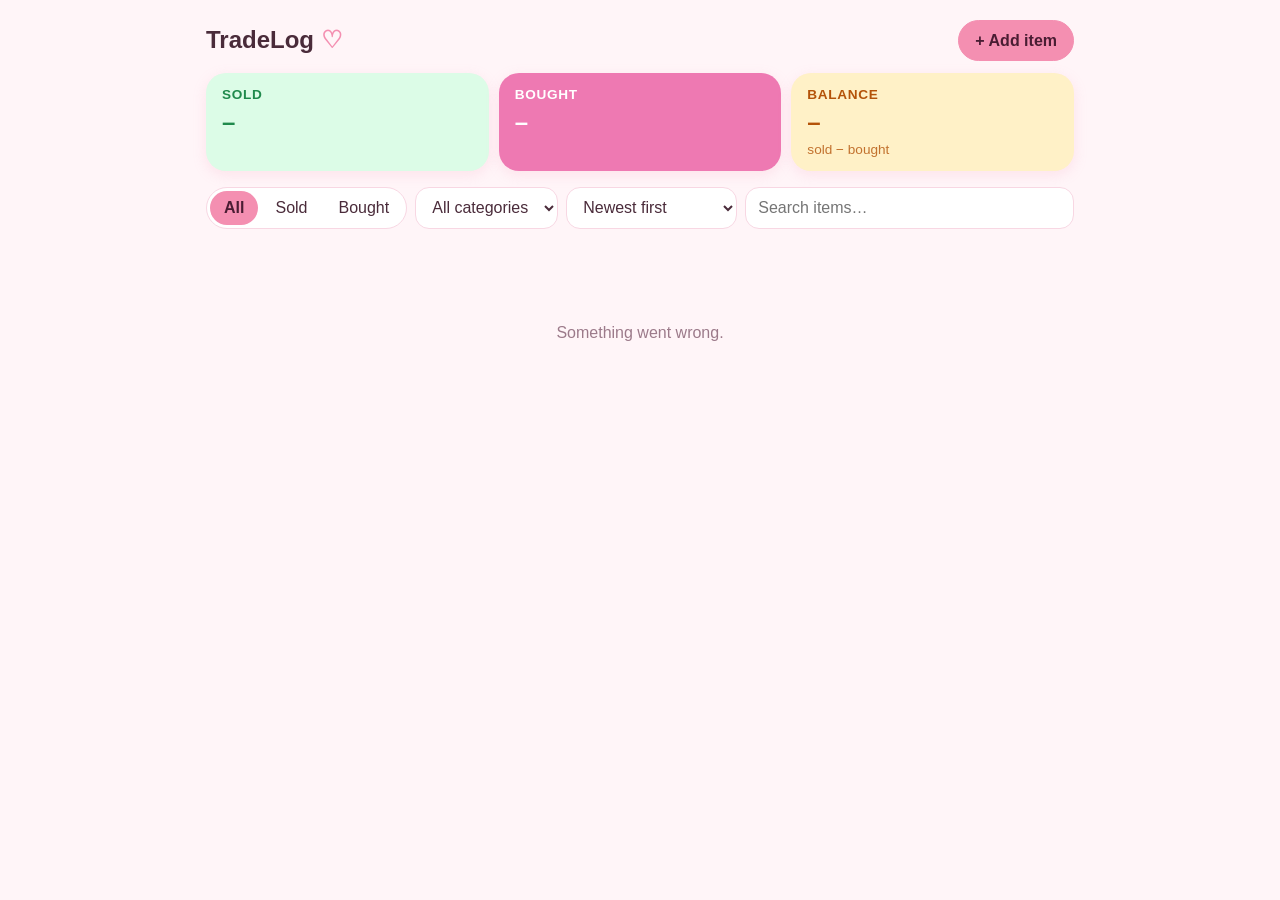
==== src/main/resources/static/index.html @ 0babdda1 "Put the picture under Sold/Bought, above the name, when adding an item" ====
<!doctype html>
<html lang="en">
<head>
    <meta charset="utf-8">
    <meta name="viewport" content="width=device-width, initial-scale=1, viewport-fit=cover">
    <meta name="color-scheme" content="light dark">
    <meta name="apple-mobile-web-app-capable" content="yes">
    <meta name="apple-mobile-web-app-title" content="TradeLog">
    <link rel="manifest" href="manifest.webmanifest">
    <link rel="icon" href="icon.svg" type="image/svg+xml">
    <link rel="apple-touch-icon" href="apple-touch-icon.png">
    <title>TradeLog</title>
    <link rel="stylesheet" href="style.css">
</head>
<body>
<header class="top">
    <h1>TradeLog <span class="heart">♡</span></h1>
    <button id="add" class="primary">+ Add item</button>
</header>

<main>
    <section class="totals">
        <div class="total sold">
            <span class="label">Sold</span>
            <strong id="sold-sum">–</strong>
            <span id="sold-count" class="muted"></span>
        </div>
        <div class="total bought">
            <span class="label">Bought</span>
            <strong id="bought-sum">–</strong>
            <span id="bought-count" class="muted"></span>
        </div>
        <div class="total balance">
            <span class="label">Balance</span>
            <strong id="balance">–</strong>
            <span class="muted">sold − bought</span>
        </div>
    </section>
    <p id="scope" class="scope muted" hidden></p>

    <section class="filters">
        <div class="segmented" id="type-filter">
            <button data-type="" class="active">All</button>
            <button data-type="SOLD">Sold</button>
            <button data-type="BOUGHT">Bought</button>
        </div>
        <select id="category-filter" aria-label="Category">
            <option value="">All categories</option>
        </select>
        <select id="sort" aria-label="Sort">
            <option value="newest">Newest first</option>
            <option value="oldest">Oldest first</option>
            <option value="price-desc">Price: high → low</option>
            <option value="price-asc">Price: low → high</option>
        </select>
        <input id="search" type="search" placeholder="Search items…" aria-label="Search">
    </section>

    <ul id="list" class="items"></ul>
    <p id="empty" class="empty" hidden></p>
</main>

<dialog id="editor">
    <form id="item-form">
        <h2 id="editor-title">Add item</h2>

        <div class="segmented type-choice">
            <label><input type="radio" name="type" value="SOLD" checked> Sold</label>
            <label><input type="radio" name="type" value="BOUGHT"> Bought</label>
        </div>

        <div class="picture">
            <div id="preview" class="thumb large"></div>
            <div class="picture-buttons">
                <label class="button">Choose picture
                    <input id="picture" type="file" accept="image/jpeg,image/png,image/gif,image/webp" hidden>
                </label>
                <button type="button" id="remove-picture">Remove picture</button>
            </div>
        </div>

        <label>Name
            <input name="name" required autocomplete="off">
        </label>
        <div class="row">
            <label>Price (€)
                <input name="price" type="text" inputmode="decimal" placeholder="e.g. 1,50" autocomplete="off" required>
            </label>
            <label>Month
                <input name="date" type="month" placeholder="YYYY-MM">
            </label>
        </div>
        <label><span id="place-label">Where sold</span>
            <select id="place-choice"></select>
            <input name="place" placeholder="New place, e.g. Vinted, flea market" autocomplete="off" hidden>
        </label>
        <label>Category
            <select id="category-choice"></select>
            <input name="category" placeholder="New category, e.g. Clothes" autocomplete="off" hidden>
        </label>
        <label>Notes
            <textarea name="notes" rows="2"></textarea>
        </label>

        <p id="form-error" class="error" hidden></p>

        <div class="actions">
            <button type="button" id="delete" class="danger">Delete</button>
            <span class="spacer"></span>
            <button type="button" id="cancel">Cancel</button>
            <button type="submit" class="primary">Save</button>
        </div>
    </form>
</dialog>

<dialog id="viewer">
    <img id="viewer-image" alt="">
</dialog>


<script src="app.js"></script>
</body>
</html>
---- src/main/resources/static/style.css ----
/* Baby pink theme. Sold, bought and balance each have their own color that stands out against the pink:
   sold green and balance butter yellow with a tinted (-soft) background; bought, the money spent, a strong
   raspberry pink with solid (-strong) backgrounds. */
:root {
    --bg: #fff5f8;
    --card: #ffffff;
    --text: #4a2b3a;
    --muted: #9c7a8a;
    --border: #f8d7e3;
    --accent: #f48fb1;
    --accent-text: #4a1d33;
    --shadow: rgb(244 143 177 / 0.18);
    --sold: #1f8a4c;
    --sold-soft: #dcfce7;
    --bought: #d6136f;
    --bought-strong: rgb(224 21 122 / 0.55);
    --balance: #b45309;
    --balance-soft: #fff1c7;
    --bad: #c81e5a;
    --soft: #ffe4ee;
    --radius: 20px;
}

@media (prefers-color-scheme: dark) {
    :root {
        --bg: #1f1419;
        --card: #2b1d24;
        --text: #fbe7ef;
        --muted: #c9a3b4;
        --border: #45303a;
        --accent: #f9a8c9;
        --accent-text: #3a1526;
        --shadow: rgb(0 0 0 / 0.25);
        --sold: #57D800;
        --sold-soft: #1d3a22;
        --bought: #ff5aa8;
        --bought-strong: rgb(224 21 122 / 0.55);
        --balance: #fcd34d;
        --balance-soft: #3d3218;
        --bad: #ff7aa2;
        --soft: #3a2630;
    }
}

* {
    box-sizing: border-box;
}

body {
    margin: 0;
    background: var(--bg);
    color: var(--text);
    /* rounded letters on iPhone and Mac */
    font: 16px/1.45 ui-rounded, "SF Pro Rounded", -apple-system, BlinkMacSystemFont, "Segoe UI", sans-serif;
    /* room for the iPhone's home bar when opened from the home screen */
    padding-bottom: env(safe-area-inset-bottom);
}

button, input, select, textarea, .button {
    font: inherit;
    color: inherit;
}

/* Safari on the iPhone zooms in when a field with text smaller than 16px is tapped (and doesn't zoom back
   out), e.g. the form fields inside the smaller labels. At 16px it doesn't; pinch-zooming still works. */
input, select, textarea {
    font-size: max(16px, 1em);
}

button, .button {
    background: var(--card);
    border: 1px solid var(--border);
    border-radius: 999px;
    padding: 8px 16px;
    cursor: pointer;
}

button.primary {
    background: var(--accent);
    border-color: var(--accent);
    color: var(--accent-text);
    font-weight: 600;
}

button.danger {
    color: var(--bad);
}

input, select, textarea {
    width: 100%;
    background: var(--card);
    border: 1px solid var(--border);
    border-radius: 14px;
    padding: 8px 12px;
}

input:focus, select:focus, textarea:focus {
    outline: 2px solid var(--accent);
    outline-offset: 1px;
}

.muted {
    color: var(--muted);
}

.top, main {
    max-width: 900px;
    margin: 0 auto;
    padding: 0 16px;
}

.top {
    display: flex;
    align-items: center;
    justify-content: space-between;
    /* below the iPhone's notch / status bar */
    padding-top: calc(20px + env(safe-area-inset-top));
    padding-bottom: 12px;
}

.top h1 {
    margin: 0;
    font-size: 1.5rem;
}

.top h1 .heart {
    color: var(--accent);
}

/* ---------- totals ---------- */

.totals {
    display: grid;
    grid-template-columns: repeat(3, 1fr);
    gap: 10px;
}

.total {
    display: flex;
    flex-direction: column;
    background: var(--card);
    border-radius: var(--radius);
    padding: 12px 16px;
    min-width: 0;
    box-shadow: 0 4px 14px var(--shadow);
}

.total.sold {
    background: var(--sold-soft);
    color: var(--sold);
}

.total.bought {
    background: var(--bought-strong);
    color: #ffffff;
}

.total.balance {
    background: var(--balance-soft);
    color: var(--balance);
}

.total .label {
    font-size: 0.85rem;
    font-weight: 700;
    text-transform: uppercase;
    letter-spacing: 0.05em;
}

.total strong {
    font-size: 1.5rem;
    font-variant-numeric: tabular-nums;
    overflow-wrap: anywhere;
}

.total .muted {
    font-size: 0.85rem;
    color: inherit;
    opacity: 0.8;
}

.scope {
    margin: 8px 2px 0;
    font-size: 0.9rem;
}

/* ---------- filters ---------- */

.filters {
    display: flex;
    flex-wrap: wrap;
    gap: 8px;
    margin: 16px 0 12px;
}

.filters select {
    width: auto;
    max-width: 220px;
}

.filters input[type=search] {
    flex: 1;
    min-width: 180px;
}

.segmented {
    display: inline-flex;
    background: var(--card);
    border: 1px solid var(--border);
    border-radius: 999px;
    padding: 3px;
    gap: 3px;
}

.segmented button, .segmented label {
    border: none;
    border-radius: 999px;
    padding: 5px 14px;
    background: none;
    cursor: pointer;
}

.segmented button.active, .segmented label:has(input:checked) {
    background: var(--accent);
    color: var(--accent-text);
    font-weight: 600;
}

/* Sold and bought keep their own colors when picked */
.segmented button.active[data-type=SOLD], .segmented label:has(input[value=SOLD]:checked) {
    background: var(--sold-soft);
    color: var(--sold);
}

.segmented button.active[data-type=BOUGHT], .segmented label:has(input[value=BOUGHT]:checked) {
    background: var(--bought-strong);
    color: #ffffff;
}

.segmented label input {
    display: none;
}

/* ---------- item list ---------- */

.items {
    list-style: none;
    margin: 0 0 40px;
    padding: 0;
    display: flex;
    flex-direction: column;
    gap: 8px;
}

.item {
    display: flex;
    align-items: center;
    gap: 12px;
    background: var(--card);
    border: 1px solid var(--border);
    border-radius: var(--radius);
    padding: 10px;
    cursor: pointer;
    box-shadow: 0 2px 10px var(--shadow);
}

.item:hover {
    border-color: var(--accent);
}

/* the price in the type's color, so sold and bought items are told apart at a glance */
.item.SOLD .price {
    color: var(--sold);
}

.item.BOUGHT .price {
    color: var(--bought);
}

.thumb {
    flex: none;
    width: 64px;
    height: 64px;
    border-radius: 16px;
    background: var(--soft) center / cover no-repeat;
    display: grid;
    place-items: center;
    color: var(--muted);
    font-size: 1.6rem;
}

.thumb.large {
    width: 120px;
    height: 120px;
}

.item .info {
    flex: 1;
    min-width: 0;
}

.item .name {
    font-weight: 600;
    overflow: hidden;
    text-overflow: ellipsis;
    white-space: nowrap;
}

.item .meta {
    font-size: 0.9rem;
    color: var(--muted);
}

.item .price {
    text-align: right;
    font-weight: 600;
    font-variant-numeric: tabular-nums;
    white-space: nowrap;
}

.badge {
    display: block;
    width: fit-content;
    margin: 0 0 2px auto;
    padding: 1px 8px;
    border-radius: 999px;
    font-size: 0.75rem;
    font-weight: 700;
    text-transform: uppercase;
    letter-spacing: 0.05em;
}

.badge.SOLD {
    background: var(--sold-soft);
    color: var(--sold);
}

.badge.BOUGHT {
    background: var(--bought-strong);
    color: #ffffff;
}

.empty {
    text-align: center;
    color: var(--muted);
    padding: 40px 0;
}

/* ---------- dialogs ---------- */

dialog {
    border: 1px solid var(--border);
    border-radius: var(--radius);
    background: var(--card);
    color: var(--text);
    padding: 20px;
    width: min(480px, calc(100vw - 32px));
    /* the form scrolls on small phones */
    max-height: calc(100dvh - 32px - env(safe-area-inset-top) - env(safe-area-inset-bottom));
    overflow-y: auto;
}

dialog::backdrop {
    background: rgb(74 43 58 / 0.45);
}

dialog h2 {
    margin: 0 0 12px;
    font-size: 1.2rem;
}

#item-form {
    display: flex;
    flex-direction: column;
    gap: 12px;
}

#item-form > label, .row label {
    display: flex;
    flex-direction: column;
    gap: 4px;
    font-size: 0.9rem;
    color: var(--muted);
}

#item-form input, #item-form textarea {
    color: var(--text);
}

.row {
    display: grid;
    grid-template-columns: 1fr 1fr;
    gap: 10px;
}

.picture {
    display: flex;
    align-items: center;
    gap: 14px;
}

.picture-buttons {
    display: flex;
    flex-direction: column;
    gap: 8px;
}

.error {
    color: var(--bad);
    margin: 0;
}

.actions {
    display: flex;
    gap: 8px;
}

.spacer {
    flex: 1;
}

/* ---------- login ---------- */

.login {
    display: flex;
    flex-direction: column;
    gap: 12px;
    max-width: 420px;
    margin: 24px auto;
    background: var(--card);
    border: 1px solid var(--border);
    border-radius: var(--radius);
    padding: 20px;
}

.login h2, .login p {
    margin: 0;
}

#viewer {
    width: auto;
    max-width: calc(100vw - 32px);
    padding: 0;
    cursor: zoom-out;
}

#viewer img {
    display: block;
    max-width: 100%;
    max-height: calc(100vh - 64px);
}

@media (max-width: 560px) {
    .totals {
        grid-template-columns: 1fr;
    }

    .total {
        flex-direction: row;
        align-items: baseline;
        gap: 8px;
    }

    .total .label {
        width: 70px;
    }

    .total strong {
        font-size: 1.2rem;
    }

    /* sold / bought on the first line, category and sort on the second, the search bar below */
    .filters .segmented, .filters input[type=search] {
        flex-basis: 100%;
    }

    .filters .segmented button {
        flex: 1;
    }

    .filters select {
        flex: 1;
        max-width: none;
    }
}
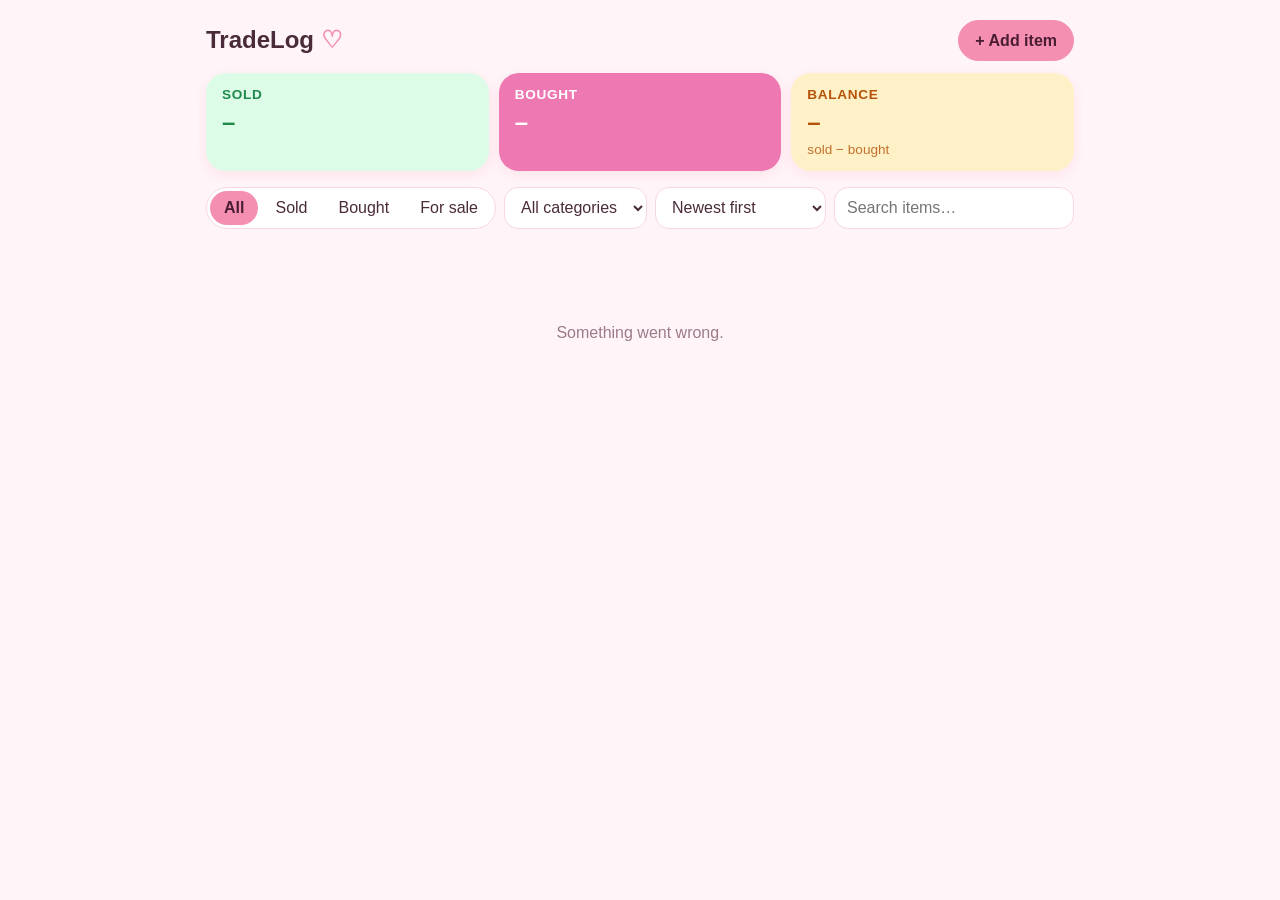
==== commit 7c188fc5: "Items for sale, and renaming and deleting places" ====
--- a/src/main/resources/static/index.html
+++ b/src/main/resources/static/index.html
@@ -35,6 +35,11 @@
             <strong id="balance">–</strong>
             <span class="muted">sold − bought</span>
         </div>
+        <div id="for-sale-card" class="total for-sale" hidden>
+            <span class="label">For sale</span>
+            <strong id="for-sale-sum">–</strong>
+            <span id="for-sale-count" class="muted"></span>
+        </div>
     </section>
     <p id="scope" class="scope muted" hidden></p>
 
@@ -43,6 +48,7 @@
             <button data-type="" class="active">All</button>
             <button data-type="SOLD">Sold</button>
             <button data-type="BOUGHT">Bought</button>
+            <button data-type="FOR_SALE">For sale</button>
         </div>
         <select id="category-filter" aria-label="Category">
             <option value="">All categories</option>
@@ -67,7 +73,9 @@
         <div class="segmented type-choice">
             <label><input type="radio" name="type" value="SOLD" checked> Sold</label>
             <label><input type="radio" name="type" value="BOUGHT"> Bought</label>
+            <label><input type="radio" name="type" value="FOR_SALE"> For sale</label>
         </div>
+        <button type="button" id="mark-sold" class="sold-button">✓ Mark as sold</button>
 
         <div class="picture">
             <div id="preview" class="thumb large"></div>
@@ -75,6 +83,7 @@
                 <label class="button">Choose picture
                     <input id="picture" type="file" accept="image/jpeg,image/png,image/gif,image/webp" hidden>
                 </label>
+                <button type="button" id="edit-picture">✎ Edit picture</button>
                 <button type="button" id="remove-picture">Remove picture</button>
             </div>
         </div>
@@ -83,7 +92,7 @@
             <input name="name" required autocomplete="off">
         </label>
         <div class="row">
-            <label>Price (€)
+            <label><span id="price-label">Price (€)</span>
                 <input name="price" type="text" inputmode="decimal" placeholder="e.g. 1,50" autocomplete="off" required>
             </label>
             <label>Month
@@ -113,6 +122,50 @@
     </form>
 </dialog>
 
+<dialog id="photo">
+    <h2>Edit picture</h2>
+    <div id="photo-stage" class="photo-stage">
+        <div id="photo-frame" class="photo-frame">
+            <canvas id="photo-canvas"></canvas>
+            <div id="crop" class="crop">
+                <span class="handle nw" data-mode="nw"></span>
+                <span class="handle ne" data-mode="ne"></span>
+                <span class="handle sw" data-mode="sw"></span>
+                <span class="handle se" data-mode="se"></span>
+            </div>
+        </div>
+    </div>
+    <p class="muted hint">Drag the corners to crop, drag inside the frame to move it.</p>
+    <div class="photo-tools">
+        <button type="button" id="photo-rotate">↻ Rotate</button>
+        <button type="button" id="photo-reset">Reset</button>
+    </div>
+    <div class="actions">
+        <span class="spacer"></span>
+        <button type="button" id="photo-cancel">Cancel</button>
+        <button type="button" id="photo-done" class="primary">Use picture</button>
+    </div>
+</dialog>
+
+<dialog id="categories">
+    <form method="dialog">
+        <h2>Categories &amp; places</h2>
+        <p class="muted hint">Renaming changes all items with that name; using a name that already exists puts both
+            together. Deleting only removes the name, the items stay.</p>
+        <h3>Categories</h3>
+        <ul id="category-list" class="category-list"></ul>
+        <p id="category-list-empty" class="muted" hidden>No categories yet. They are added with the items.</p>
+        <h3>Places</h3>
+        <ul id="place-list" class="category-list"></ul>
+        <p id="place-list-empty" class="muted" hidden>No places yet. They are added with the items.</p>
+        <p id="categories-error" class="error" hidden></p>
+        <div class="actions">
+            <span class="spacer"></span>
+            <button class="primary">Done</button>
+        </div>
+    </form>
+</dialog>
+
 <dialog id="viewer">
     <img id="viewer-image" alt="">
 </dialog>
--- a/src/main/resources/static/style.css
+++ b/src/main/resources/static/style.css
@@ -16,6 +16,8 @@
     --bought-strong: rgb(224 21 122 / 0.55);
     --balance: #b45309;
     --balance-soft: #fff1c7;
+    --for-sale: #7c3aed;
+    --for-sale-soft: #ede4ff;
     --bad: #c81e5a;
     --soft: #ffe4ee;
     --radius: 20px;
@@ -37,6 +39,8 @@
         --bought-strong: rgb(224 21 122 / 0.55);
         --balance: #fcd34d;
         --balance-soft: #3d3218;
+        --for-sale: #c4a7ff;
+        --for-sale-soft: #2f2545;
         --bad: #ff7aa2;
         --soft: #3a2630;
     }
@@ -44,6 +48,11 @@
 
 * {
     box-sizing: border-box;
+}
+
+/* also for elements whose class sets display, e.g. the "for sale" total when nothing is for sale */
+[hidden] {
+    display: none !important;
 }
 
 body {
@@ -131,7 +140,8 @@
 
 .totals {
     display: grid;
-    grid-template-columns: repeat(3, 1fr);
+    grid-auto-flow: column; /* 3 cards, or 4 when something is for sale */
+    grid-auto-columns: 1fr;
     gap: 10px;
 }
 
@@ -158,6 +168,12 @@
 .total.balance {
     background: var(--balance-soft);
     color: var(--balance);
+}
+
+/* lavender: money that may still come in */
+.total.for-sale {
+    background: var(--for-sale-soft);
+    color: var(--for-sale);
 }
 
 .total .label {
@@ -235,6 +251,11 @@
 .segmented button.active[data-type=BOUGHT], .segmented label:has(input[value=BOUGHT]:checked) {
     background: var(--bought-strong);
     color: #ffffff;
+}
+
+.segmented button.active[data-type=FOR_SALE], .segmented label:has(input[value=FOR_SALE]:checked) {
+    background: var(--for-sale-soft);
+    color: var(--for-sale);
 }
 
 .segmented label input {
@@ -275,6 +296,10 @@
 
 .item.BOUGHT .price {
     color: var(--bought);
+}
+
+.item.FOR_SALE .price {
+    color: var(--for-sale);
 }
 
 .thumb {
@@ -340,6 +365,17 @@
     color: #ffffff;
 }
 
+.badge.FOR_SALE {
+    background: var(--for-sale-soft);
+    color: var(--for-sale);
+}
+
+button.sold-button {
+    background: var(--sold-soft);
+    color: var(--sold);
+    font-weight: 600;
+}
+
 .empty {
     text-align: center;
     color: var(--muted);
@@ -419,6 +455,118 @@
     flex: 1;
 }
 
+/* ---------- picture editor ---------- */
+
+#photo {
+    display: none;
+}
+
+#photo[open] {
+    display: flex;
+    flex-direction: column;
+    gap: 12px;
+}
+
+#photo h2, #photo .hint {
+    margin: 0;
+}
+
+.photo-stage {
+    display: flex;
+    justify-content: center;
+}
+
+.photo-frame {
+    position: relative;
+    overflow: hidden; /* keeps the darkening around the crop frame inside the picture */
+    touch-action: none; /* dragging moves the crop frame, not the page */
+    user-select: none;
+    -webkit-user-select: none;
+}
+
+.photo-frame canvas {
+    display: block;
+}
+
+.crop {
+    position: absolute;
+    border: 1px solid rgb(255 255 255 / 0.9);
+    box-shadow: 0 0 0 9999px rgb(0 0 0 / 0.5);
+    cursor: move;
+    touch-action: none;
+}
+
+/* big enough to grab with a finger; the white corner marks are inside, so they're never cut off */
+.handle {
+    position: absolute;
+    width: 32px;
+    height: 32px;
+}
+
+.handle::after {
+    content: "";
+    position: absolute;
+    width: 16px;
+    height: 16px;
+    border: 0 solid #fff;
+    filter: drop-shadow(0 0 1px rgb(0 0 0 / 0.6)); /* also visible on white photos */
+}
+
+.handle.nw { left: 0; top: 0; cursor: nwse-resize; }
+.handle.ne { right: 0; top: 0; cursor: nesw-resize; }
+.handle.sw { left: 0; bottom: 0; cursor: nesw-resize; }
+.handle.se { right: 0; bottom: 0; cursor: nwse-resize; }
+.handle.nw::after { left: 0; top: 0; border-top-width: 4px; border-left-width: 4px; }
+.handle.ne::after { right: 0; top: 0; border-top-width: 4px; border-right-width: 4px; }
+.handle.sw::after { left: 0; bottom: 0; border-bottom-width: 4px; border-left-width: 4px; }
+.handle.se::after { right: 0; bottom: 0; border-bottom-width: 4px; border-right-width: 4px; }
+
+.photo-tools {
+    display: flex;
+    justify-content: center;
+    gap: 8px;
+}
+
+/* ---------- categories ---------- */
+
+.hint {
+    margin: 0 0 12px;
+    font-size: 0.85rem;
+}
+
+#categories h3 {
+    margin: 0 0 8px;
+    font-size: 1rem;
+}
+
+.category-list {
+    list-style: none;
+    margin: 0 0 12px;
+    padding: 0;
+    display: flex;
+    flex-direction: column;
+    gap: 10px;
+}
+
+.category-list li {
+    display: flex;
+    align-items: flex-start;
+    gap: 8px;
+}
+
+.category-name {
+    flex: 1;
+    min-width: 0;
+    display: flex;
+    flex-direction: column;
+    gap: 2px;
+}
+
+.category-name .muted {
+    font-size: 0.8rem;
+    padding-left: 4px;
+}
+
 /* ---------- login ---------- */
 
 .login {
@@ -452,7 +600,7 @@
 
 @media (max-width: 560px) {
     .totals {
-        grid-template-columns: 1fr;
+        grid-auto-flow: row;
     }
 
     .total {
@@ -462,7 +610,7 @@
     }
 
     .total .label {
-        width: 70px;
+        width: 82px;
     }
 
     .total strong {
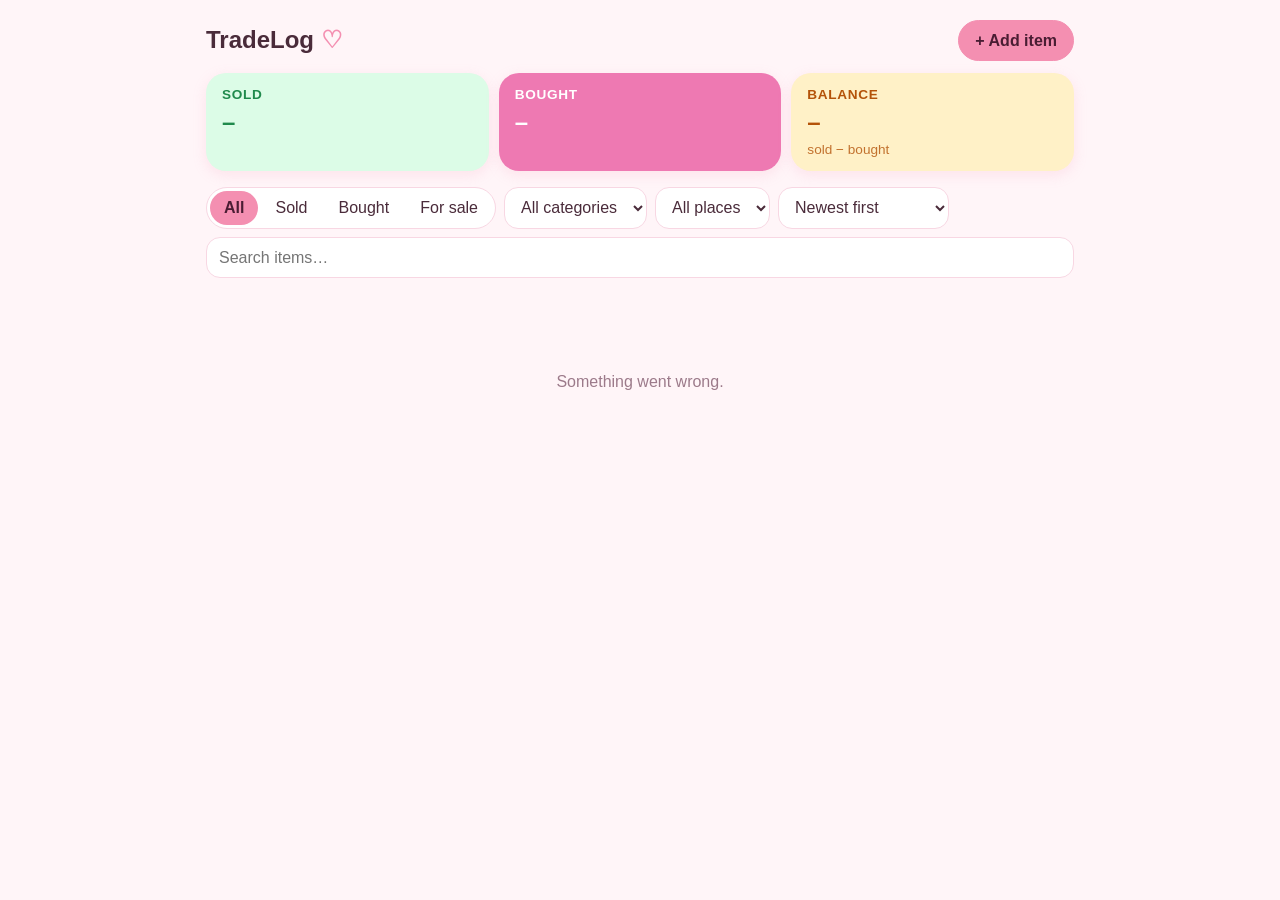
==== commit 2cf12b7f: "Filter by where items were sold, bought or listed" ====
--- a/src/main/resources/static/index.html
+++ b/src/main/resources/static/index.html
@@ -7,7 +7,7 @@
     <meta name="apple-mobile-web-app-capable" content="yes">
     <meta name="apple-mobile-web-app-title" content="TradeLog">
     <link rel="manifest" href="manifest.webmanifest">
-    <link rel="icon" href="icon.svg" type="image/svg+xml">
+    <link rel="icon" href="favicon.png" type="image/png">
     <link rel="apple-touch-icon" href="apple-touch-icon.png">
     <title>TradeLog</title>
     <link rel="stylesheet" href="style.css">
@@ -52,6 +52,9 @@
         </div>
         <select id="category-filter" aria-label="Category">
             <option value="">All categories</option>
+        </select>
+        <select id="place-filter" aria-label="Where sold or bought">
+            <option value="">All places</option>
         </select>
         <select id="sort" aria-label="Sort">
             <option value="newest">Newest first</option>
--- a/src/main/resources/static/style.css
+++ b/src/main/resources/static/style.css
@@ -585,17 +585,40 @@
     margin: 0;
 }
 
+/* only the picture, in the middle of the screen: the dialog is a transparent full-screen layer */
 #viewer {
-    width: auto;
-    max-width: calc(100vw - 32px);
-    padding: 0;
+    position: fixed;
+    inset: 0;
+    width: 100vw;
+    height: 100dvh;
+    max-width: none;
+    max-height: none;
+    margin: 0;
+    padding: 16px;
+    border: 0;
+    border-radius: 0;
+    background: transparent;
+    overflow: hidden;
+    outline: none;
     cursor: zoom-out;
+}
+
+#viewer[open] {
+    display: flex;
+    align-items: center;
+    justify-content: center;
+}
+
+#viewer::backdrop {
+    background: rgb(0 0 0 / 0.8);
 }
 
 #viewer img {
     display: block;
     max-width: 100%;
-    max-height: calc(100vh - 64px);
+    max-height: 100%;
+    object-fit: contain;
+    border-radius: 12px;
 }
 
 @media (max-width: 560px) {
@@ -617,8 +640,8 @@
         font-size: 1.2rem;
     }
 
-    /* sold / bought on the first line, category and sort on the second, the search bar below */
-    .filters .segmented, .filters input[type=search] {
+    /* the types on the first line, category and place on the second, then sort and the search bar */
+    .filters .segmented, .filters input[type=search], .filters #sort {
         flex-basis: 100%;
     }
 
@@ -627,7 +650,8 @@
     }
 
     .filters select {
-        flex: 1;
+        flex: 1 1 0;
+        min-width: 0;
         max-width: none;
     }
 }
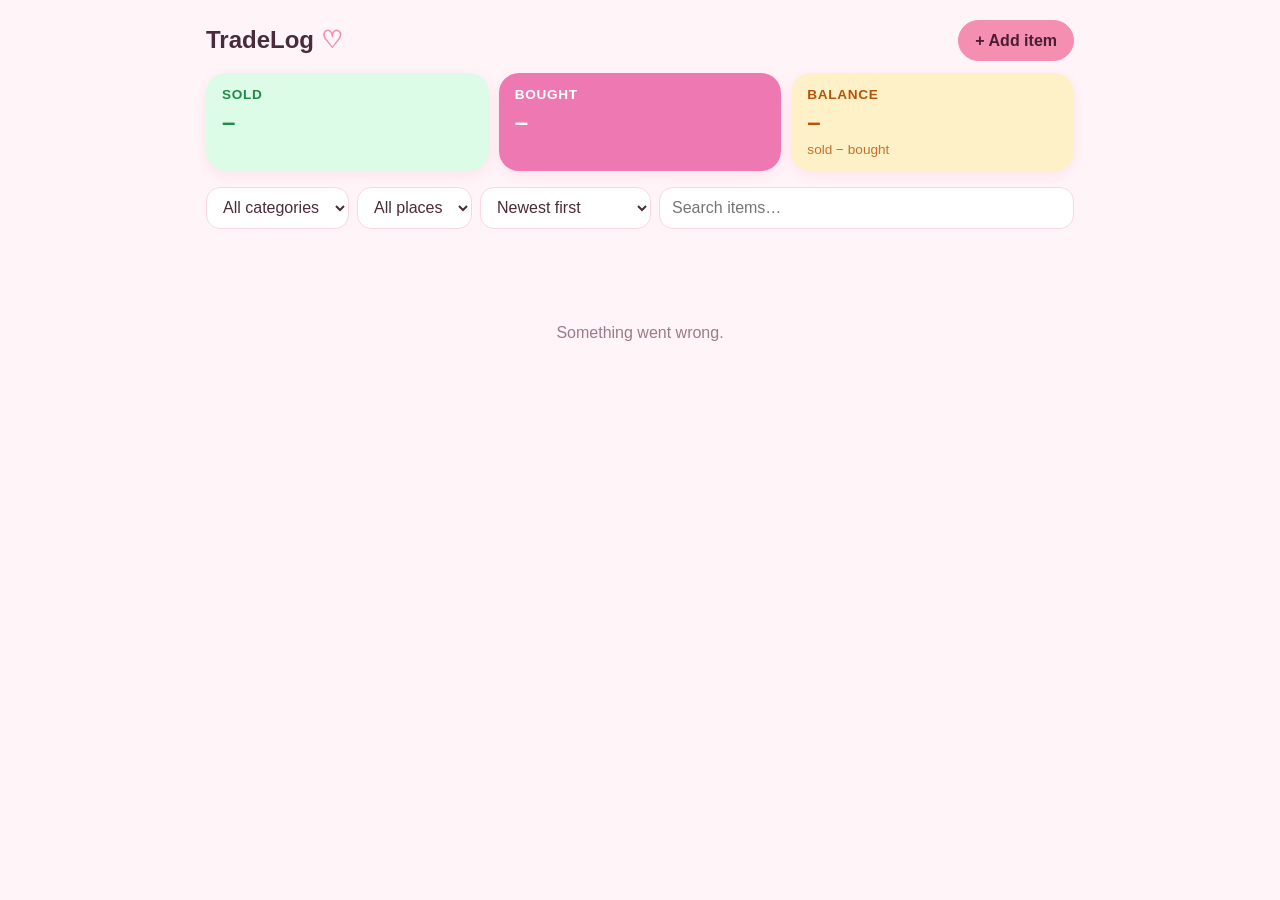
==== commit b0443bc1: "The total cards are the type filter instead of the All/Sold/Bought/For sale buttons" ====
--- a/src/main/resources/static/index.html
+++ b/src/main/resources/static/index.html
@@ -19,37 +19,32 @@
 </header>
 
 <main>
-    <section class="totals">
-        <div class="total sold">
+    <!-- the cards are also the type filter: a card shows only its items, Balance (or the picked card again) all -->
+    <section class="totals" id="type-filter">
+        <button class="total sold" data-type="SOLD" aria-pressed="false">
             <span class="label">Sold</span>
             <strong id="sold-sum">–</strong>
             <span id="sold-count" class="muted"></span>
-        </div>
-        <div class="total bought">
+        </button>
+        <button class="total bought" data-type="BOUGHT" aria-pressed="false">
             <span class="label">Bought</span>
             <strong id="bought-sum">–</strong>
             <span id="bought-count" class="muted"></span>
-        </div>
-        <div class="total balance">
+        </button>
+        <button class="total balance" data-type="" aria-pressed="false">
             <span class="label">Balance</span>
             <strong id="balance">–</strong>
             <span class="muted">sold − bought</span>
-        </div>
-        <div id="for-sale-card" class="total for-sale" hidden>
+        </button>
+        <button id="for-sale-card" class="total for-sale" data-type="FOR_SALE" aria-pressed="false" hidden>
             <span class="label">For sale</span>
             <strong id="for-sale-sum">–</strong>
             <span id="for-sale-count" class="muted"></span>
-        </div>
+        </button>
     </section>
     <p id="scope" class="scope muted" hidden></p>
 
     <section class="filters">
-        <div class="segmented" id="type-filter">
-            <button data-type="" class="active">All</button>
-            <button data-type="SOLD">Sold</button>
-            <button data-type="BOUGHT">Bought</button>
-            <button data-type="FOR_SALE">For sale</button>
-        </div>
         <select id="category-filter" aria-label="Category">
             <option value="">All categories</option>
         </select>
--- a/src/main/resources/static/style.css
+++ b/src/main/resources/static/style.css
@@ -149,10 +149,22 @@
     display: flex;
     flex-direction: column;
     background: var(--card);
+    border: none;
     border-radius: var(--radius);
     padding: 12px 16px;
     min-width: 0;
     box-shadow: 0 4px 14px var(--shadow);
+    text-align: left;
+}
+
+/* the picked card (the list shows only its items) gets a ring in its own color */
+.total[aria-pressed=true] {
+    outline: 3px solid currentColor;
+    outline-offset: 2px;
+}
+
+.total.bought[aria-pressed=true] {
+    outline-color: var(--bought-strong); /* its text is white */
 }
 
 .total.sold {
@@ -228,7 +240,7 @@
     gap: 3px;
 }
 
-.segmented button, .segmented label {
+.segmented label {
     border: none;
     border-radius: 999px;
     padding: 5px 14px;
@@ -236,24 +248,24 @@
     cursor: pointer;
 }
 
-.segmented button.active, .segmented label:has(input:checked) {
+.segmented label:has(input:checked) {
     background: var(--accent);
     color: var(--accent-text);
     font-weight: 600;
 }
 
 /* Sold and bought keep their own colors when picked */
-.segmented button.active[data-type=SOLD], .segmented label:has(input[value=SOLD]:checked) {
+.segmented label:has(input[value=SOLD]:checked) {
     background: var(--sold-soft);
     color: var(--sold);
 }
 
-.segmented button.active[data-type=BOUGHT], .segmented label:has(input[value=BOUGHT]:checked) {
+.segmented label:has(input[value=BOUGHT]:checked) {
     background: var(--bought-strong);
     color: #ffffff;
 }
 
-.segmented button.active[data-type=FOR_SALE], .segmented label:has(input[value=FOR_SALE]:checked) {
+.segmented label:has(input[value=FOR_SALE]:checked) {
     background: var(--for-sale-soft);
     color: var(--for-sale);
 }
@@ -374,6 +386,13 @@
     background: var(--sold-soft);
     color: var(--sold);
     font-weight: 600;
+}
+
+.item .sold-button {
+    display: block;
+    margin: 6px 0 0 auto;
+    padding: 4px 12px;
+    font-size: 0.85rem;
 }
 
 .empty {
@@ -640,13 +659,9 @@
         font-size: 1.2rem;
     }
 
-    /* the types on the first line, category and place on the second, then sort and the search bar */
-    .filters .segmented, .filters input[type=search], .filters #sort {
+    /* category and place on the first line, then sort and the search bar */
+    .filters input[type=search], .filters #sort {
         flex-basis: 100%;
-    }
-
-    .filters .segmented button {
-        flex: 1;
     }
 
     .filters select {
